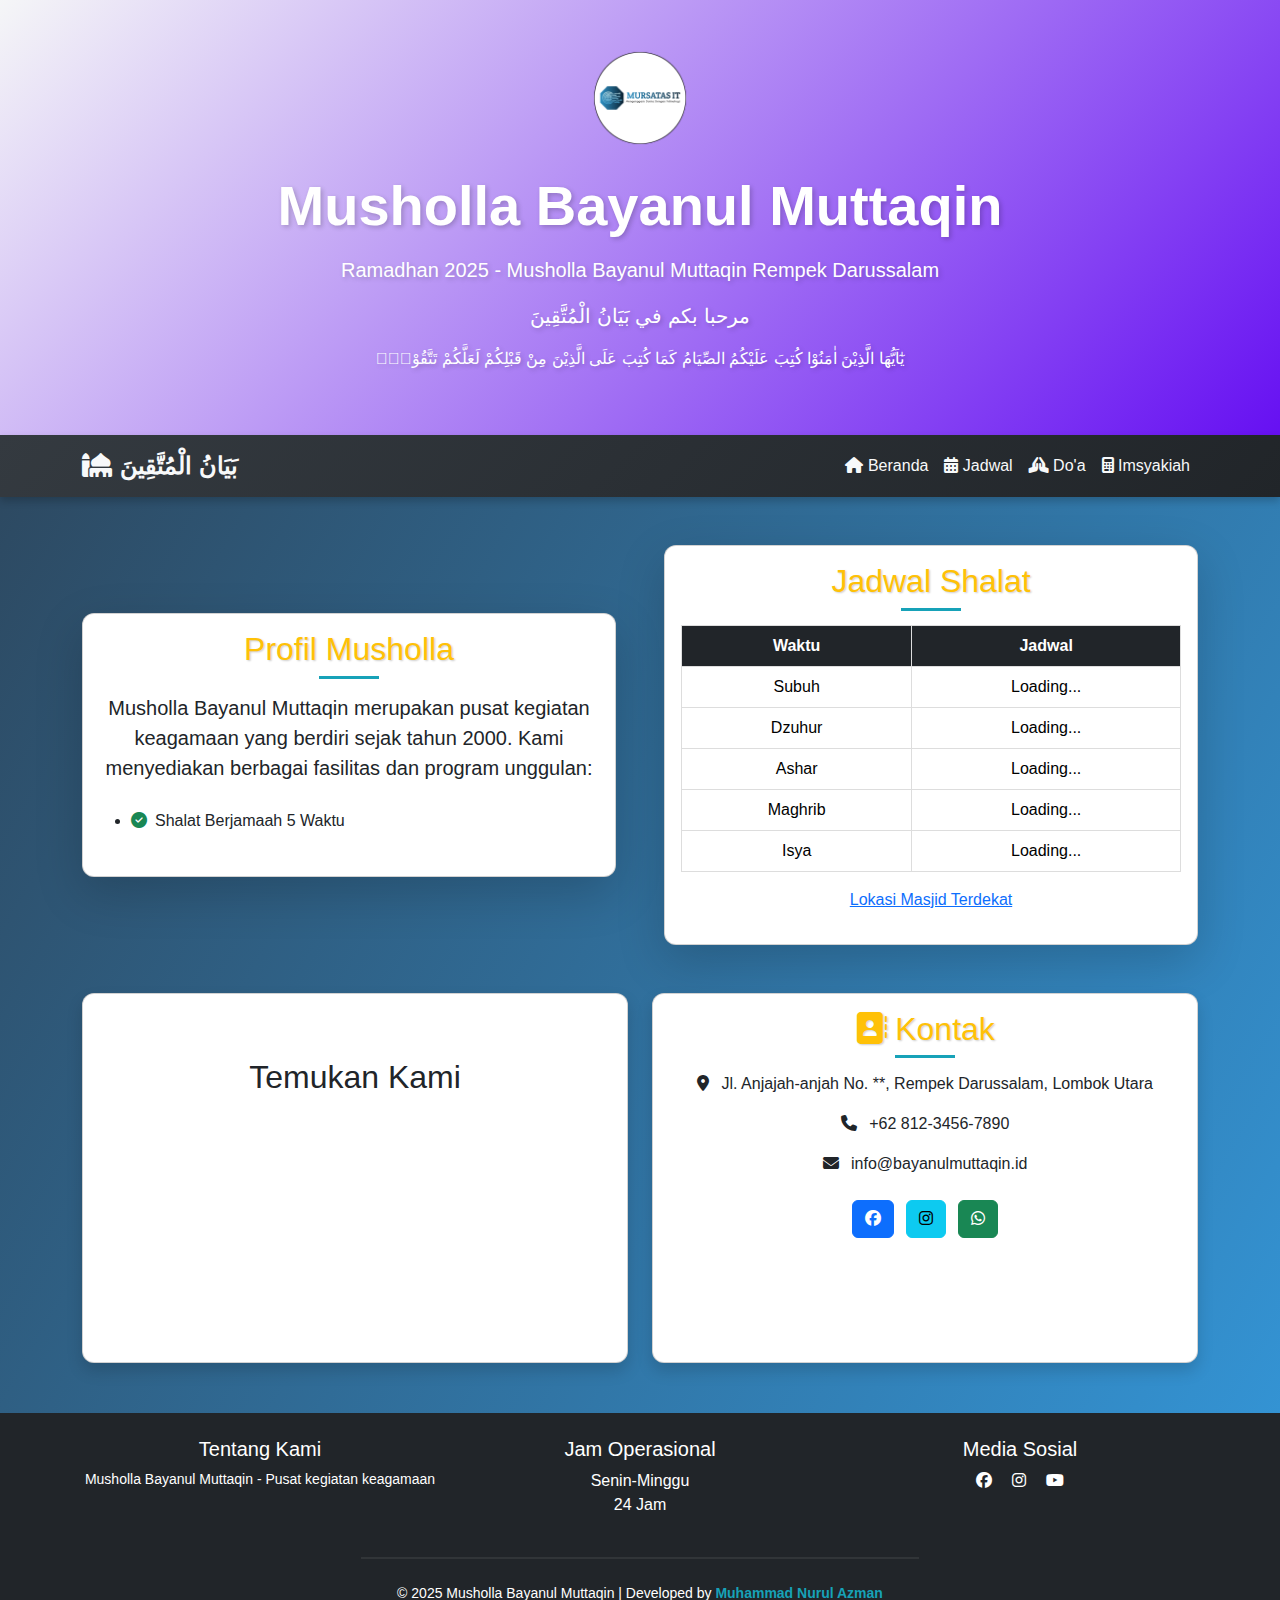
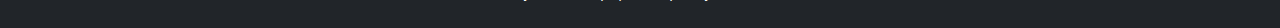
==== index.html @ 12c9b14e "Update index.html" ====
<!DOCTYPE html>
<html lang="id">

<head>
    <meta charset="UTF-8">
    <meta name="viewport" content="width=device-width, initial-scale=1.0">
    <title>Musholla Bayanul Muttaqin - Rempek Darussalam</title>
    <link rel="icon" href="logo Mursatas IT.png" type="image/png">
    <link rel="stylesheet" href="https://cdn.jsdelivr.net/npm/bootstrap@5.3.0/dist/css/bootstrap.min.css">
    <link rel="stylesheet" href="https://cdnjs.cloudflare.com/ajax/libs/font-awesome/6.4.0/css/all.min.css">
    <link rel="stylesheet" href="styles.css">
    <link rel="manifest" href="manifest.json">
    <script>
        async function fetchPrayerTimes() {
            const response = await fetch("https://api.aladhan.com/v1/timingsByCity?city=Mataram&country=Indonesia&method=2");
            const data = await response.json();
            const timings = data.data.timings;

            document.getElementById("subuh").innerText = timings.Fajr;
            document.getElementById("dzuhur").innerText = timings.Dhuhr;
            document.getElementById("ashar").innerText = timings.Asr;
            document.getElementById("maghrib").innerText = timings.Maghrib;
            document.getElementById("isya").innerText = timings.Isha;
        }

        document.addEventListener("DOMContentLoaded", fetchPrayerTimes);
    </script>
</head>

<body>
    <!-- Header -->
    <header class="text-white text-center animated-header py-5">
        <div class="container">
            <img src="logo Mursatas IT.png" alt="Logo Musholla" class="animated-logo mb-4"
                style="height: 100px;">
            <h2 class="display-4 fw-bold mb-3">Musholla Bayanul Muttaqin</h2>
            <p class="lead">Ramadhan 2025 - Musholla Bayanul Muttaqin Rempek Darussalam</p>
            <p class="lead">مرحبا بكم في بَيَانُ الْمُتَّقِينَ
            </p>
            <p class="quran-verse mt-3">يٰٓاَيُّهَا الَّذِيْنَ اٰمَنُوْا كُتِبَ عَلَيْكُمُ الصِّيَامُ كَمَا كُتِبَ عَلَى
                الَّذِيْنَ مِنْ قَبْلِكُمْ لَعَلَّكُمْ تَتَّقُوْنَۙ</p>
        </div>
    </header>

    <!-- Navigation -->
    <nav class="navbar navbar-expand-lg navbar-dark bg-primary sticky-top">
        <div class="container">
            <a class="navbar-brand" href="index.html">
                <i class="fas fa-mosque me-2"></i>بَيَانُ الْمُتَّقِينَ
            </a>
            <button class="navbar-toggler" type="button" data-bs-toggle="collapse" data-bs-target="#navbarNav">
                <span class="navbar-toggler-icon"></span>
            </button>
            <div class="collapse navbar-collapse" id="navbarNav">
                <ul class="navbar-nav ms-auto">
                    <li class="nav-item"><a class="nav-link active" href="index.html"><i class="fas fa-home"></i>
                            Beranda</a>
                    </li>
                    <li class="nav-item"><a class="nav-link" href="jadwal.html"><i class="fas fa-calendar-alt"></i>
                            Jadwal</a></li>
                    <li class="nav-item"><a class="nav-link" href="amalan.html"><i class="fas fa-hands-praying"></i>
                            Do'a</a></li>
                    <li class="nav-item"><a class="nav-link" href="hitung.html"><i class="fas fa-calculator"></i>
                            Imsyakiah</a></li>
                </ul>
            </div>
        </div>
    </nav>

    <!-- Main Content -->
    <main class="container my-5">
        <!-- Profil Section -->
        <section class="profil-section mb-5">
            <div class="row g-5 align-items-center">
                <div class="col-lg-6">
                    <div class="card shadow-lg">
                        <div class="card-body">
                            <h2 class="section-title mb-4">Profil Musholla</h2>
                            <p class="lead">Musholla Bayanul Muttaqin merupakan pusat kegiatan keagamaan yang berdiri
                                sejak tahun 2000. Kami menyediakan berbagai fasilitas dan program unggulan:</p>
                            <ul class="list-icon">
                                <li><i class="fas fa-check-circle text-success me-2"></i>Shalat Berjamaah 5 Waktu</li>
                            </ul>
                        </div>
                    </div>
                </div>
                <div class="col-lg-6">
                    <div class="card shadow-lg">
                        <div class="card-body">
                            <h2 class="section-title mb-4">Jadwal Shalat</h2>
                            <div class="table-container">
                                <table class="table table-hover">
                                    <thead class="table-dark">
                                        <tr>
                                            <th>Waktu</th>
                                            <th>Jadwal</th>
                                        </tr>
                                    </thead>
                                    <tbody>
                                        <tr>
                                            <td>Subuh</td>
                                            <td id="subuh">Loading...</td>
                                        </tr>
                                        <tr>
                                            <td>Dzuhur</td>
                                            <td id="dzuhur">Loading...</td>
                                        </tr>
                                        <tr>
                                            <td>Ashar</td>
                                            <td id="ashar">Loading...</td>
                                        </tr>
                                        <tr>
                                            <td>Maghrib</td>
                                            <td id="maghrib">Loading...</td>
                                        </tr>
                                        <tr>
                                            <td>Isya</td>
                                            <td id="isya">Loading...</td>
                                        </tr>
                                    </tbody>
                                </table>
                            </div>
                            <p><a href="https://maps.app.goo.gl/kXigh5Pj6TFPNVxF8" target="_blank">Lokasi Masjid
                                    Terdekat</a></p>
                        </div>
                    </div>
                </div>
            </div>
            </div>
        </section>

        <!-- Kontak & Lokasi -->
        <section class="kontak-section mb-5" id="kontak">
            <div class="row g-4">
                <div class="col-md-6">
                    <div class="card h-100 shadow">
                        <div class="card-body">
                            <section id="lokasi" class="py-5" data-aos="zoom-in" data-aos-duration="1000">
                                <div class="container">
                                    <h2 class="text-center mb-4">Temukan Kami</h2>
                                    <div class="row justify-content-center">
                                        <div class="col-md-8">
                                            <div class="ratio ratio-16x9">
                                                <iframe
                                                    src="https://www.google.com/maps/embed?pb=!1m18!1m12!1m3!1d3944.089328441489!2d116.2432829!3d-8.3335082!2m3!1f0!2f0!3f0!3m2!1i1024!2i768!4f13.1!3m3!1m2!1s0x2dcdbf5f5a5d6a5d%3A0x1234567890abcdef!2sMusholla%20Bayanul%20Muttaqin!5e0!3m2!1sid!2sid!4v1700000000000"
                                                    style="border:0;" allowfullscreen="" loading="lazy">
                                                </iframe>
                                            </div>
                                        </div>
                                    </div>
                                </div>
                            </section>
                        </div>
                    </div>
                </div>
                <div class="col-md-6">
                    <div class="card h-100 shadow">
                        <div class="card-body">
                            <h2 class="section-title mb-4"><i class="fas fa-address-book me-2"></i>Kontak</h2>
                            <ul class="list-unstyled">
                                <li class="mb-3">
                                    <i class="fas fa-map-marker-alt me-2"></i>
                                    Jl. Anjajah-anjah No. **, Rempek Darussalam, Lombok Utara
                                </li>
                                <li class="mb-3">
                                    <i class="fas fa-phone me-2"></i>
                                    +62 812-3456-7890
                                </li>
                                <li class="mb-3">
                                    <i class="fas fa-envelope me-2"></i>
                                    info@bayanulmuttaqin.id
                                </li>
                            </ul>
                            <div class="social-media mt-4">
                                <a href="#" class="btn btn-primary me-2"><i class="fab fa-facebook"></i></a>
                                <a href="#" class="btn btn-info me-2"><i class="fab fa-instagram"></i></a>
                                <a href="#" class="btn btn-success"><i class="fab fa-whatsapp"></i></a>
                            </div>
                        </div>
                    </div>
                </div>
            </div>
        </section>
    </main>

    <!-- Footer -->
    <footer class="bg-dark text-white py-4">
        <div class="container">
            <div class="row g-4">
                <div class="col-md-4">
                    <h5>Tentang Kami</h5>
                    <p>Musholla Bayanul Muttaqin - Pusat kegiatan keagamaan</p>
                </div>
                <div class="col-md-4">
                    <h5>Jam Operasional</h5>
                    <ul class="list-unstyled">
                        <li>Senin-Minggu</li>
                        <li>24 Jam</li>
                    </ul>
                </div>
                <div class="col-md-4">
                    <h5>Media Sosial</h5>
                    <div class="social-links">
                        <a href="#" class="text-white me-3"><i class="fab fa-facebook"></i></a>
                        <a href="#" class="text-white me-3"><i class="fab fa-instagram"></i></a>
                        <a href="#" class="text-white"><i class="fab fa-youtube"></i></a>
                    </div>
                </div>
            </div>
            <hr class="my-4">
            <p class="text-center mb-0">&copy; 2025 Musholla Bayanul Muttaqin | Developed by <strong>Muhammad Nurul
                    Azman</strong></p>
        </div>
    </footer>

    <script src="https://cdn.jsdelivr.net/npm/bootstrap@5.3.0/dist/js/bootstrap.bundle.min.js"></script>
    <script src="main.js"></script>
</body>

</html>
---- styles.css ----
html, body {
    overflow-x: hidden;
}
body {
    font-family: 'Poppins', sans-serif;
    text-align: center;
    background: linear-gradient(120deg, #2c3e50, #3498db);
    
    flex-direction: center;
    align-items: center;
    color: rgb(251, 246, 246);
}
.animated-header {
    background: linear-gradient(135deg, #f5f6f7, #6610f2);
    padding: 20px;
    text-shadow: 2px 2px 5px rgba(0, 0, 0, 0.2);
    animation: fadeInDown 1s ease-in-out;
}

.animated-logo {
    animation: bounceIn 1.5s ease-in-out;
}

/* Navigasi */
.navbar {
    background: linear-gradient(135deg, #343a40, #212529);
    box-shadow: 0px 4px 8px rgba(0, 0, 0, 0.2);
}

.navbar-brand {
    font-weight: bold;
    font-size: 1.5rem;
    color: #f8f9fa !important;
    transition: transform 0.3s ease-in-out;
}

.navbar-brand:hover {
    transform: scale(1.1);
}

.navbar-nav .nav-link {
    color: #f8f9fa !important;
    transition: color 0.3s ease-in-out;
}

.navbar-nav .nav-link:hover {
    color: #ffc107 !important;
}

/* Card Styling */
.card {
    background: #ffffff;
    border-radius: 12px;
    box-shadow: 0px 4px 10px rgba(0, 0, 0, 0.15);
    transition: transform 0.3s ease-in-out, box-shadow 0.3s ease-in-out;
}

.card:hover {
    transform: translateY(-5px);
    box-shadow: 0px 6px 15px rgba(0, 0, 0, 0.25);
}

.card-title {
    font-size: 1.25rem;
    font-weight: bold;
}

.card-text {
    font-size: 1rem;
    color: #555;
}

/* Animasi */
@keyframes fadeInDown {
    from {
        opacity: 0;
        transform: translateY(-20px);
    }
    to {
        opacity: 1;
        transform: translateY(0);
    }
}

@keyframes bounceIn {
    from {
        transform: scale(0.5);
        opacity: 0;
    }
    to {
        transform: scale(1);
        opacity: 1;
    }
}

/* Footer Styling */
footer {
    background: #212529; /* Warna dark Bootstrap */
    color: #ffffff;
    text-align: center;
    padding: 20px 0;
    margin-top: 50px;
}

footer a {
    color: #f8f9fa; /* Warna link lebih soft */
    text-decoration: none;
    transition: color 0.3s ease-in-out;
}

footer a:hover {
    color: #ffc107; /* Warna hover kuning keemasan */
}

footer hr {
    border: 1px solid rgba(255, 255, 255, 0.3);
    width: 50%;
    margin: 10px auto;
}

footer p {
    margin-bottom: 5px;
    font-size: 14px;
}

footer strong {
    font-weight: bold;
    color: #17a2b8; /* Warna biru cerah Bootstrap */
}

/* Membungkus tabel agar bisa di-scroll di layar kecil */
.table-container {
    width: 100%;
    overflow-x: auto; /* Supaya tabel bisa di-scroll horizontal jika terlalu besar */
    display: block;
}

/* Pengaturan dasar tabel */
table {
    width: 100%; /* Supaya tabel tidak melebar melebihi container */
    max-width: 100%; /* Membatasi ukuran maksimum agar tidak keluar layar */
    border-collapse: collapse;
    table-layout: auto; /* Biarkan tabel menyesuaikan ukuran kolom */
}

/* Gaya untuk header dan sel tabel */
th, td {
    border: 1px solid #ddd;
    padding: 8px;
    text-align: center;
    word-wrap: break-word;
}

/* Warna latar belakang header */
th {
    background-color: #4667cc;
}

/* RESPONSIVE DESIGN */
@media (max-width: 600px) {
    table {
        font-size: 14px; /* Perkecil teks agar lebih pas di layar kecil */
    }

    th, td {
        padding: 6px;
    }
}

/* Penyesuaian untuk integrasi tema */
.section-title {
    color: #ffc107;
    text-shadow: 1px 1px 2px rgba(0,0,0,0.2);
    position: relative;
    margin-bottom: 2rem;
}

.section-title::after {
    content: '';
    position: absolute;
    bottom: -10px;
    left: 50%;
    transform: translateX(-50%);
    width: 60px;
    height: 3px;
    background: #17a2b8;
}

.list-icon li {
    padding: 10px 0;
    border-bottom: 1px solid rgba(255,255,255,0.1);
    text-align: left;
}

.galeri-item {
    position: relative;
    overflow: hidden;
    border-radius: 8px;
    transition: transform 0.3s ease;
}

.galeri-item:hover {
    transform: scale(1.05);
}

.galeri-item img {
    transition: transform 0.3s ease;
}

.galeri-item:hover img {
    transform: scale(1.1);
}

.galeri-caption {
    position: absolute;
    bottom: 0;
    left: 0;
    right: 0;
    background: rgba(0,0,0,0.7);
    color: white;
    padding: 10px;
    font-size: 0.9rem;
}

.info-kontak {
    background: rgba(255,255,255,0.1);
    border-radius: 10px;
    backdrop-filter: blur(5px);
}

.social-media .btn {
    transition: transform 0.3s ease, opacity 0.3s ease;
}

.social-media .btn:hover {
    transform: translateY(-3px);
    opacity: 0.9;
}

/* Penyesuaian Responsif */
@media (max-width: 768px) {
    .header-gradient {
        padding: 60px 0;
    }
    
    .logo-main {
        height: 80px;
    }
    
    .section-title::after {
        width: 40px;
    }
    
    .card {
        margin: 15px;
    }
}
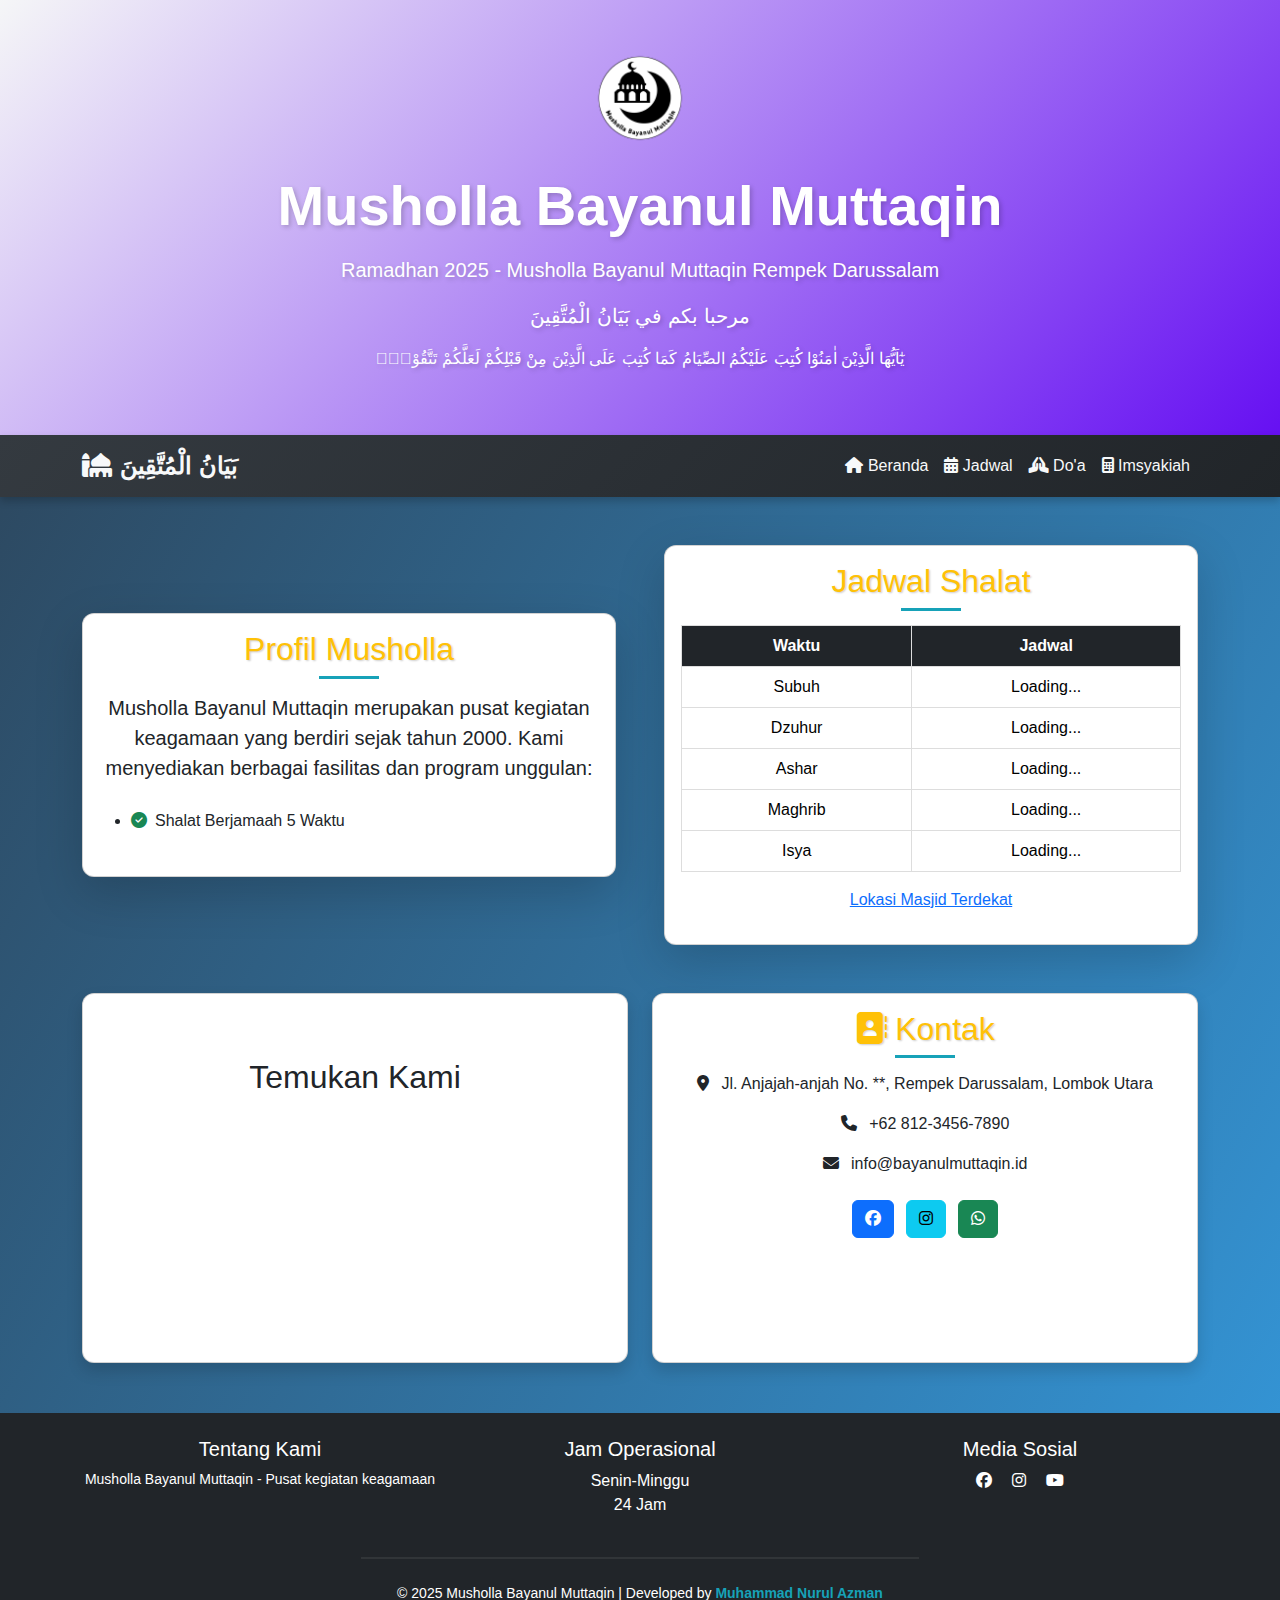
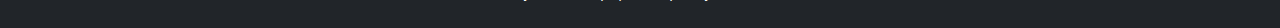
==== commit 0eea84ec: "Update index.html" ====
--- a/index.html
+++ b/index.html
@@ -5,7 +5,7 @@
     <meta charset="UTF-8">
     <meta name="viewport" content="width=device-width, initial-scale=1.0">
     <title>Musholla Bayanul Muttaqin - Rempek Darussalam</title>
-    <link rel="icon" href="logo Mursatas IT.png" type="image/png">
+    <link rel="icon" href="Logo Musholla.png" type="image/png">
     <link rel="stylesheet" href="https://cdn.jsdelivr.net/npm/bootstrap@5.3.0/dist/css/bootstrap.min.css">
     <link rel="stylesheet" href="https://cdnjs.cloudflare.com/ajax/libs/font-awesome/6.4.0/css/all.min.css">
     <link rel="stylesheet" href="styles.css">
@@ -31,7 +31,7 @@
     <!-- Header -->
     <header class="text-white text-center animated-header py-5">
         <div class="container">
-            <img src="logo Mursatas IT.png" alt="Logo Musholla" class="animated-logo mb-4"
+            <img src="Logo Musholla.png" alt="Logo Musholla" class="animated-logo mb-4"
                 style="height: 100px;">
             <h2 class="display-4 fw-bold mb-3">Musholla Bayanul Muttaqin</h2>
             <p class="lead">Ramadhan 2025 - Musholla Bayanul Muttaqin Rempek Darussalam</p>
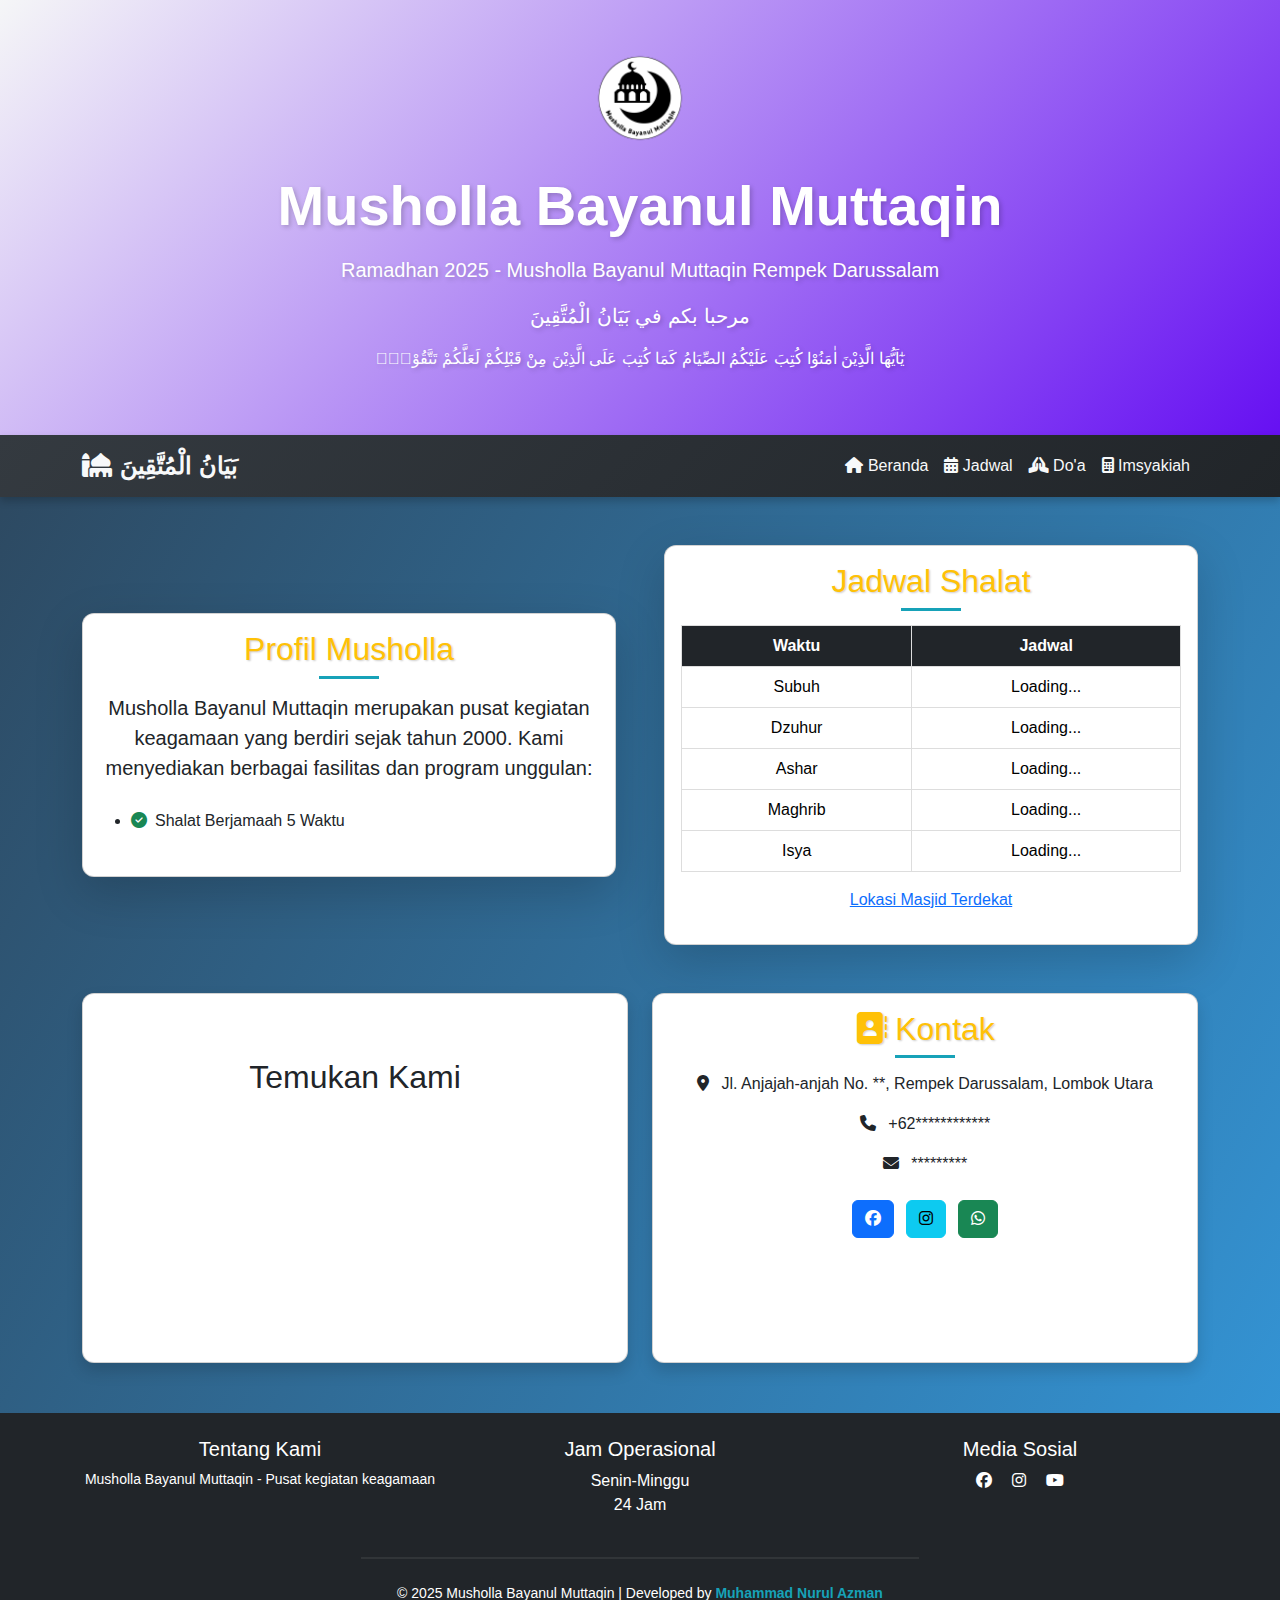
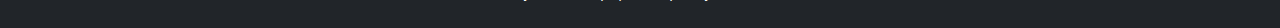
==== commit d75781c6: "Update index.html" ====
--- a/index.html
+++ b/index.html
@@ -164,11 +164,11 @@
                                 </li>
                                 <li class="mb-3">
                                     <i class="fas fa-phone me-2"></i>
-                                    +62 812-3456-7890
+                                    +62************
                                 </li>
                                 <li class="mb-3">
                                     <i class="fas fa-envelope me-2"></i>
-                                    info@bayanulmuttaqin.id
+                                    *********
                                 </li>
                             </ul>
                             <div class="social-media mt-4">
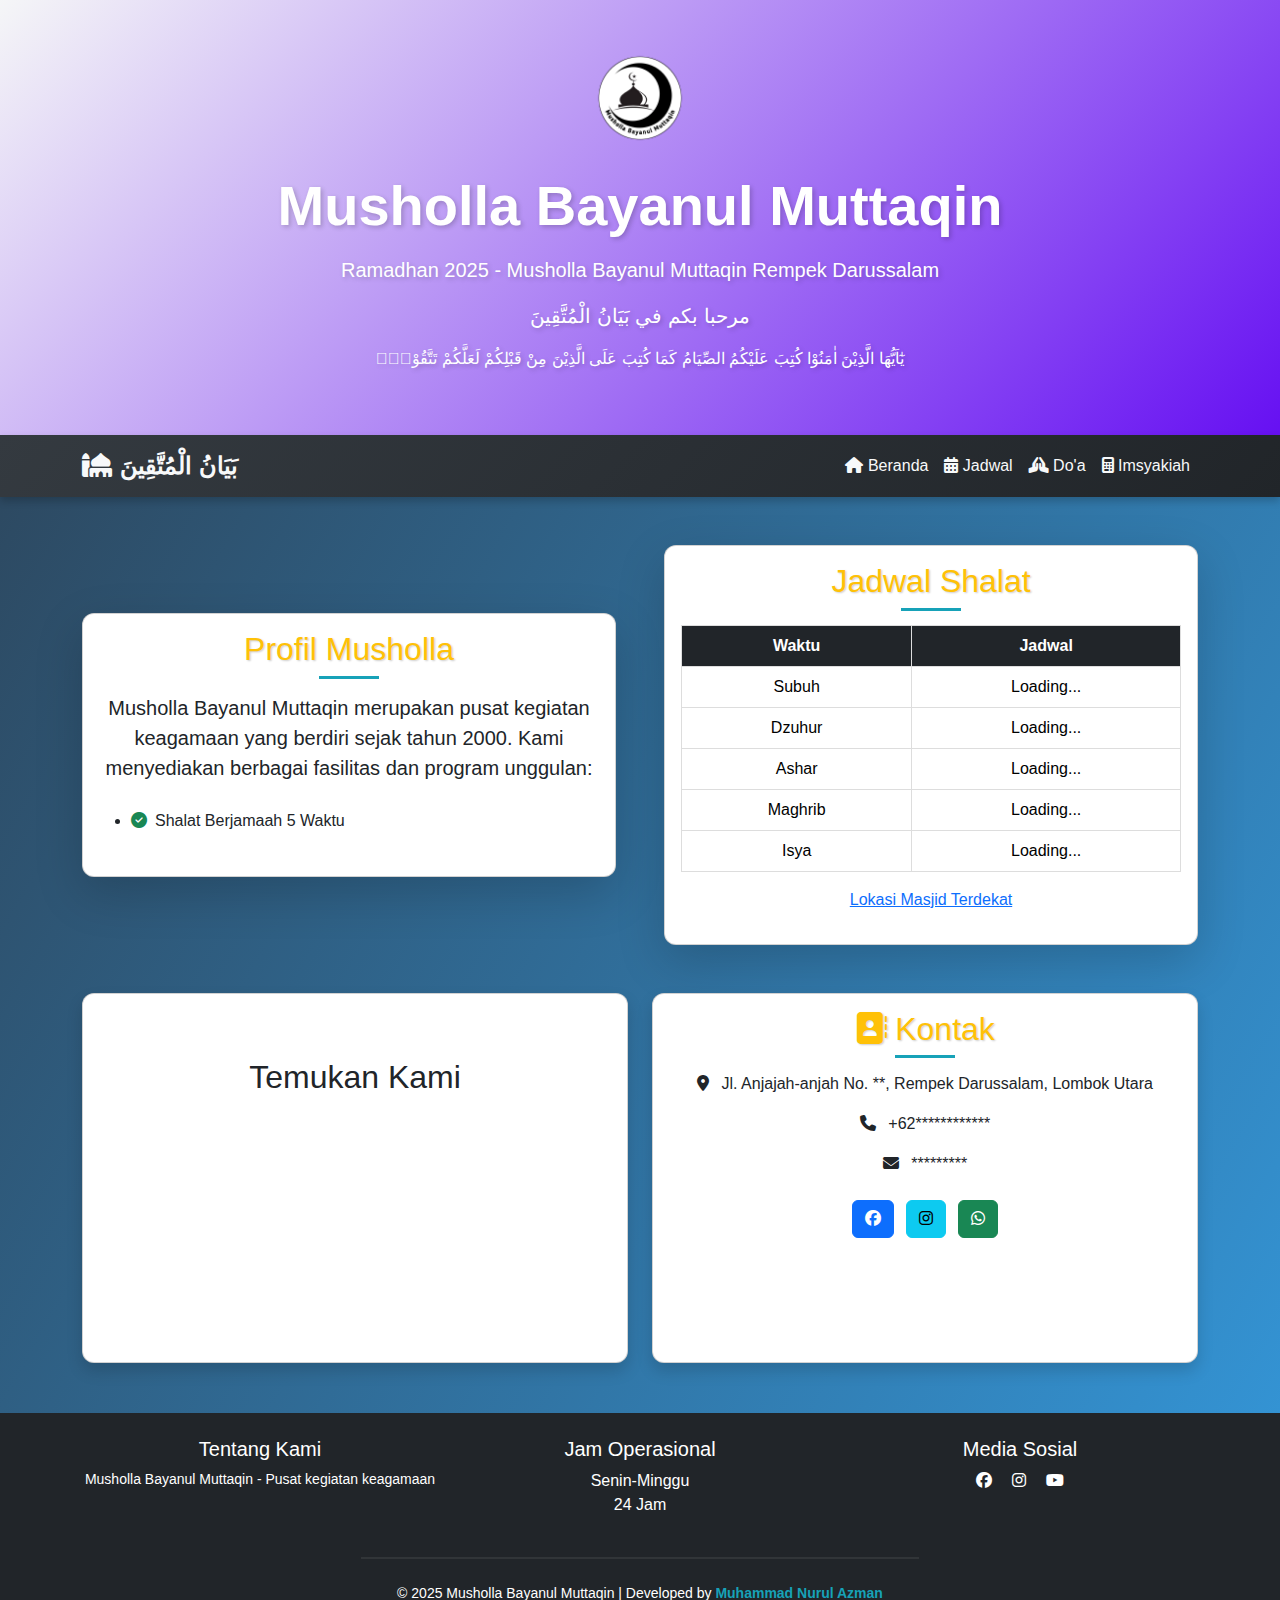
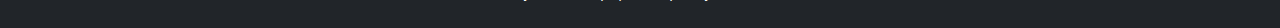
==== commit 1090e71e: "Update index.html" ====
--- a/index.html
+++ b/index.html
@@ -5,7 +5,7 @@
     <meta charset="UTF-8">
     <meta name="viewport" content="width=device-width, initial-scale=1.0">
     <title>Musholla Bayanul Muttaqin - Rempek Darussalam</title>
-    <link rel="icon" href="Logo Musholla.png" type="image/png">
+    <link rel="icon" href="Musholla.png" type="image/png">
     <link rel="stylesheet" href="https://cdn.jsdelivr.net/npm/bootstrap@5.3.0/dist/css/bootstrap.min.css">
     <link rel="stylesheet" href="https://cdnjs.cloudflare.com/ajax/libs/font-awesome/6.4.0/css/all.min.css">
     <link rel="stylesheet" href="styles.css">
@@ -31,7 +31,7 @@
     <!-- Header -->
     <header class="text-white text-center animated-header py-5">
         <div class="container">
-            <img src="Logo Musholla.png" alt="Logo Musholla" class="animated-logo mb-4"
+            <img src="Musholla.png" alt="Logo Musholla" class="animated-logo mb-4"
                 style="height: 100px;">
             <h2 class="display-4 fw-bold mb-3">Musholla Bayanul Muttaqin</h2>
             <p class="lead">Ramadhan 2025 - Musholla Bayanul Muttaqin Rempek Darussalam</p>
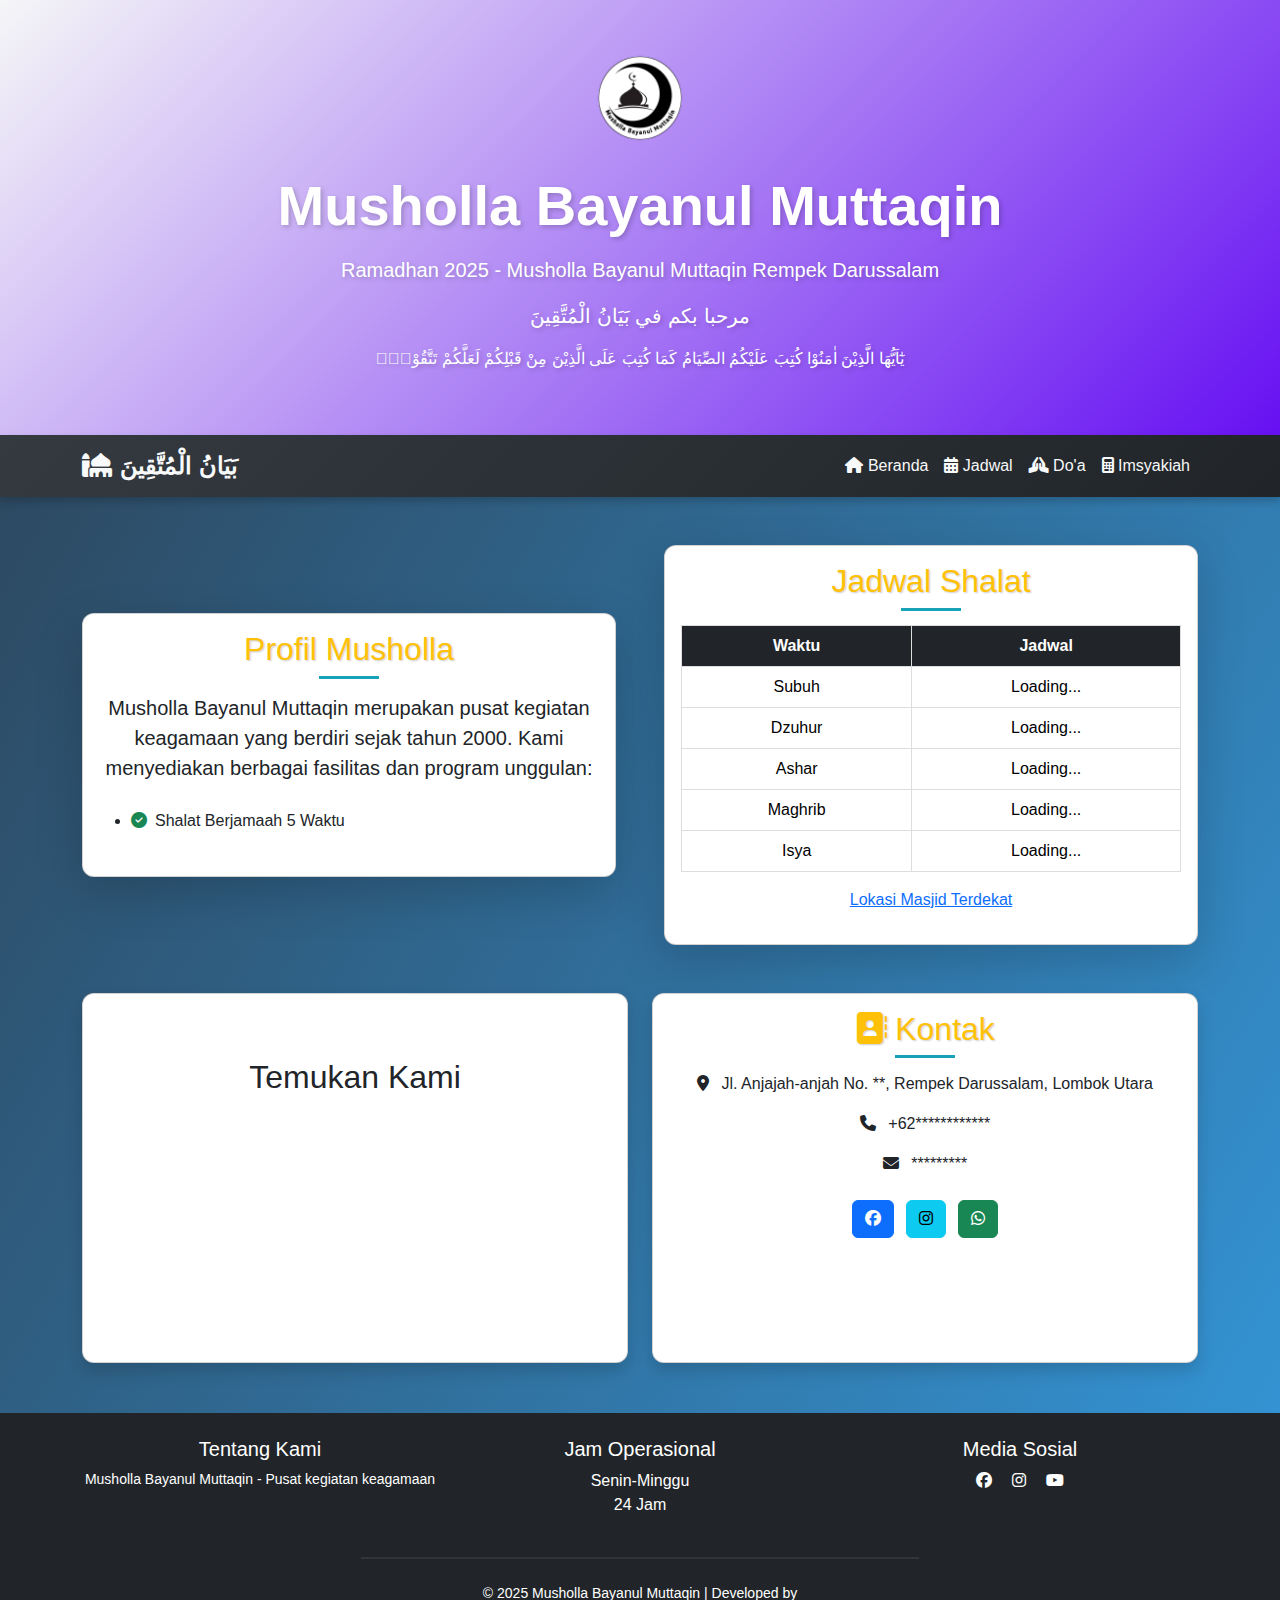
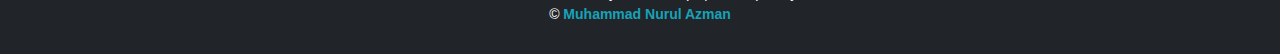
==== commit 7a9bb9ef: "Update index.html" ====
--- a/index.html
+++ b/index.html
@@ -208,8 +208,8 @@
                 </div>
             </div>
             <hr class="my-4">
-            <p class="text-center mb-0">&copy; 2025 Musholla Bayanul Muttaqin | Developed by <strong>Muhammad Nurul
-                    Azman</strong></p>
+            <p class="text-center mb-0">&copy; 2025 Musholla Bayanul Muttaqin | Developed by</p>
+            <p>&copy; <a href="https://193tb4l3.github.io/Portfolio1/" class="text-white"><strong>Muhammad Nurul Azman</strong></a></p>
         </div>
     </footer>
 
